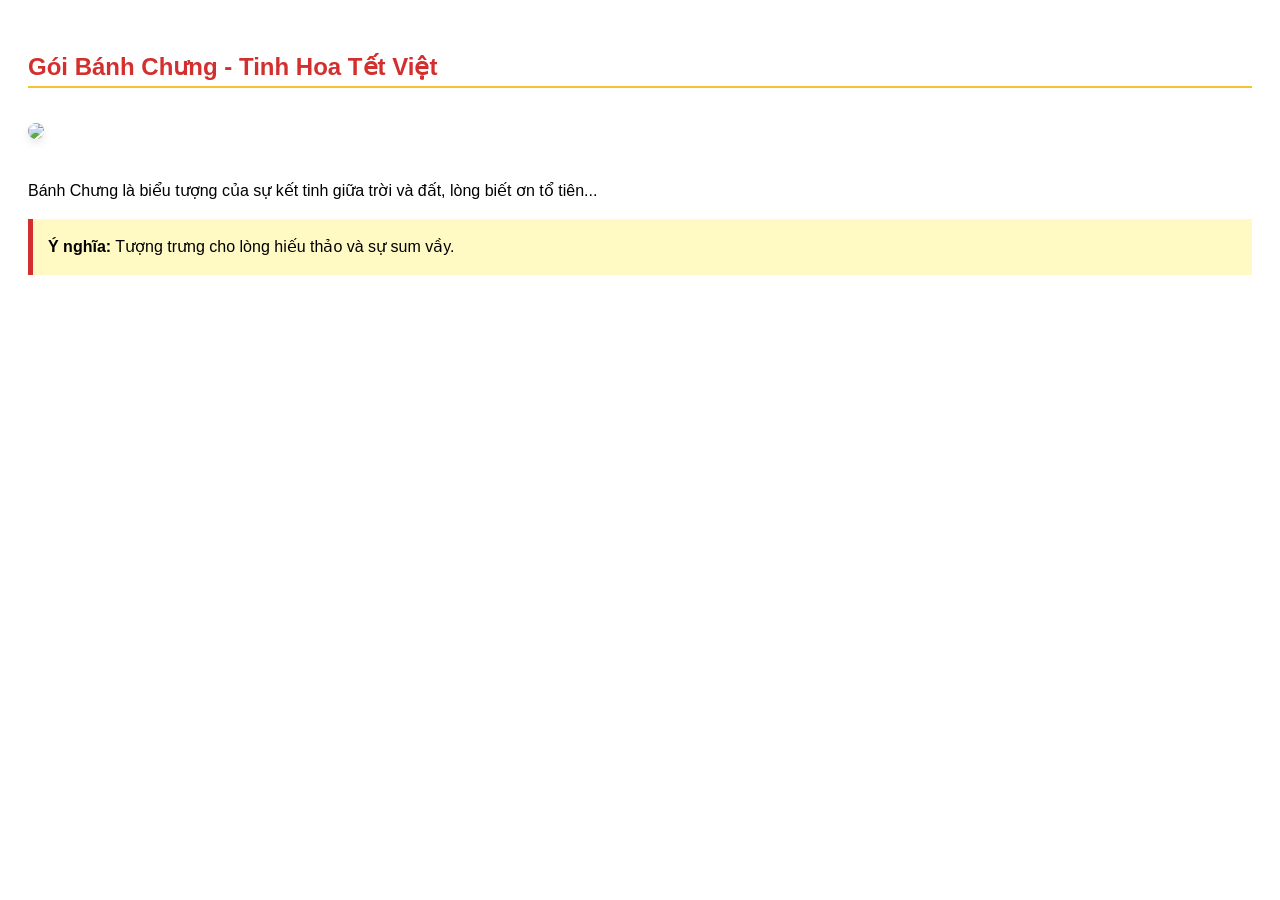
==== goibanh.html @ 651c9da3 "Update and rename phongtuc.html to goibanh.html" ====
<!DOCTYPE html>
<html lang="vi">
<head>
    <meta charset="UTF-8">
    <style>
        body { font-family: 'Segoe UI', Arial, sans-serif; padding: 20px; line-height: 1.6; }
        h2 { color: #d32f2f; border-bottom: 2px solid #fbc02d; }
        img { width: 100%; border-radius: 10px; margin: 15px 0; box-shadow: 0 4px 8px rgba(0,0,0,0.1); }
        .box { background: #fff9c4; padding: 15px; border-left: 5px solid #d32f2f; }
    </style>
</head>
<body>
    <h2> Gói Bánh Chưng - Tinh Hoa Tết Việt</h2>
    <img src="https://images.unsplash.com/photo-1706175628543-0941910609b5?q=80&w=1000&auto=format&fit=crop">
    <p>Bánh Chưng là biểu tượng của sự kết tinh giữa trời và đất, lòng biết ơn tổ tiên...</p>
    <div class="box">
        <strong>Ý nghĩa:</strong> Tượng trưng cho lòng hiếu thảo và sự sum vầy.
    </div>
</body>
</html>
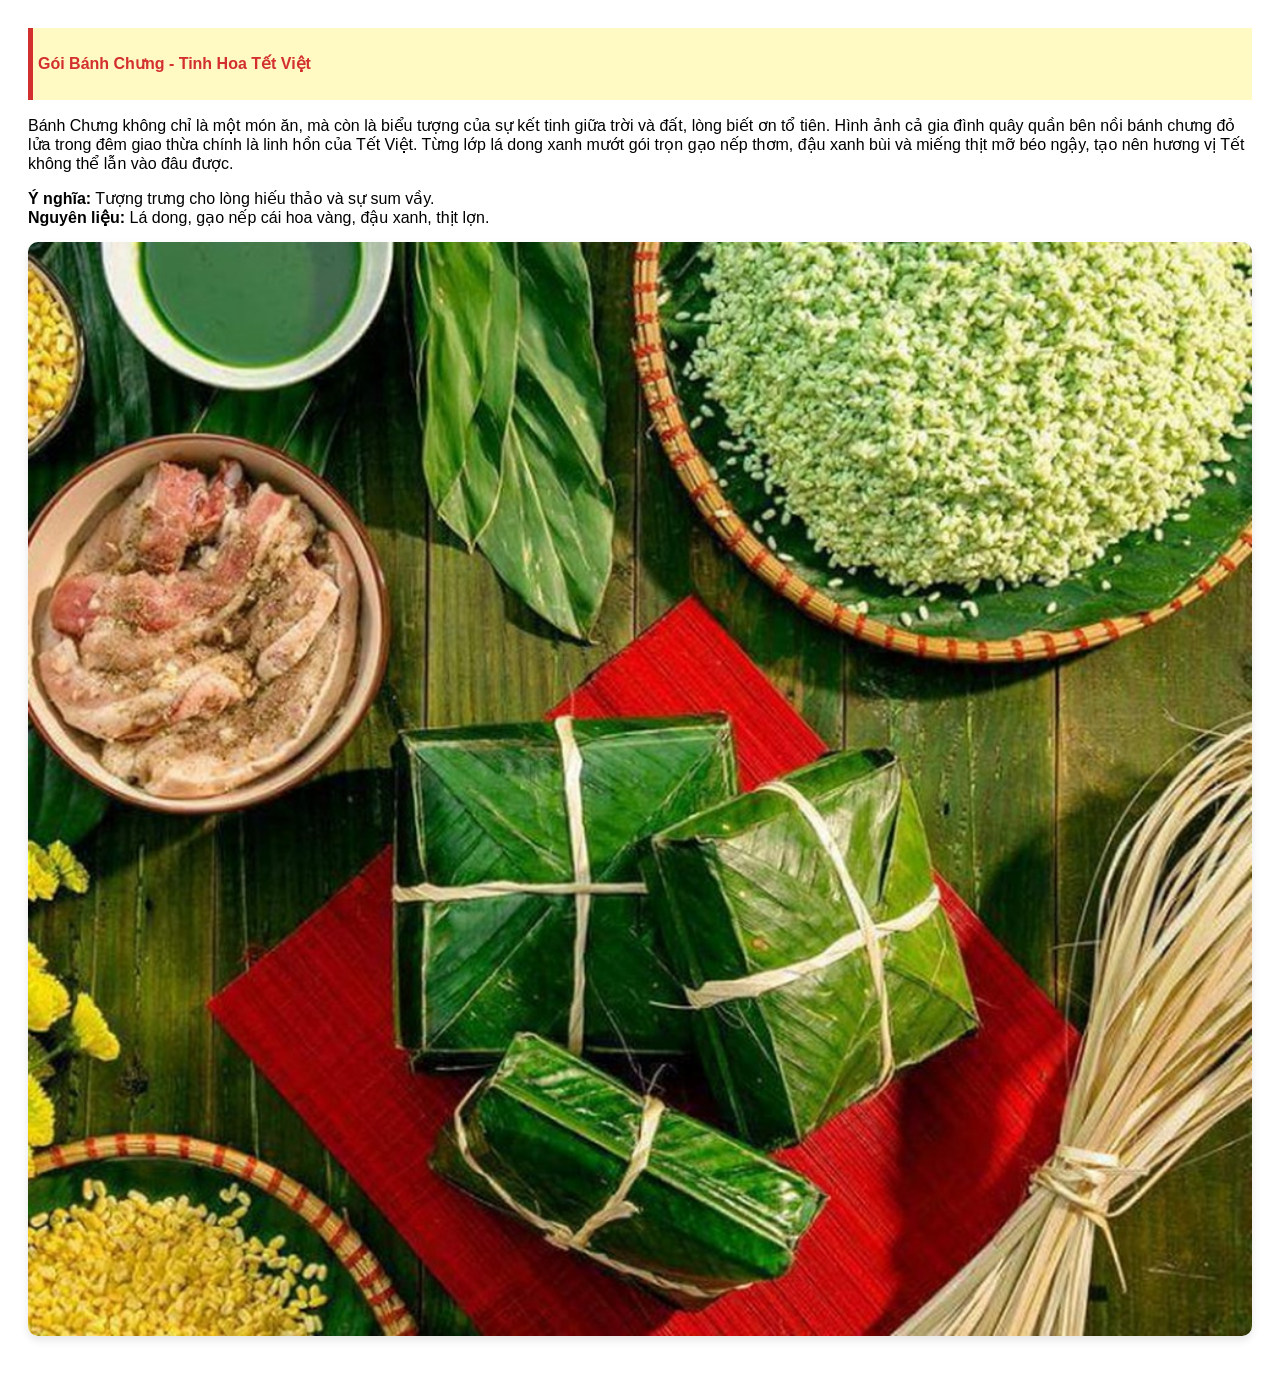
==== commit ccf6ec12: "Update goibanh.html" ====
--- a/goibanh.html
+++ b/goibanh.html
@@ -3,18 +3,18 @@
 <head>
     <meta charset="UTF-8">
     <style>
-        body { font-family: 'Segoe UI', Arial, sans-serif; padding: 20px; line-height: 1.6; }
-        h2 { color: #d32f2f; border-bottom: 2px solid #fbc02d; }
+        body { font-family: 'Segoe UI', Arial, sans-serif; padding: 20px }
         img { width: 100%; border-radius: 10px; margin: 15px 0; box-shadow: 0 4px 8px rgba(0,0,0,0.1); }
-        .box { background: #fff9c4; padding: 15px; border-left: 5px solid #d32f2f; }
+        .box { background: #fff9c4; padding: 5px; border-left: 5px solid #d32f2f; }
     </style>
 </head>
 <body>
-    <h2> Gói Bánh Chưng - Tinh Hoa Tết Việt</h2>
-    <img src="https://images.unsplash.com/photo-1706175628543-0941910609b5?q=80&w=1000&auto=format&fit=crop">
-    <p>Bánh Chưng là biểu tượng của sự kết tinh giữa trời và đất, lòng biết ơn tổ tiên...</p>
     <div class="box">
-        <strong>Ý nghĩa:</strong> Tượng trưng cho lòng hiếu thảo và sự sum vầy.
+        <h4 style="color: #d32f2f"> Gói Bánh Chưng - Tinh Hoa Tết Việt</h4>
     </div>
+    <p>Bánh Chưng không chỉ là một món ăn, mà còn là biểu tượng của sự kết tinh giữa trời và đất, lòng biết ơn tổ tiên. Hình ảnh cả gia đình quây quần bên nồi bánh chưng đỏ lửa trong đêm giao thừa chính là linh hồn của Tết Việt. Từng lớp lá dong xanh mướt gói trọn gạo nếp thơm, đậu xanh bùi và miếng thịt mỡ béo ngậy, tạo nên hương vị Tết không thể lẫn vào đâu được.</p>
+    <strong>Ý nghĩa:</strong> Tượng trưng cho lòng hiếu thảo và sự sum vầy.</br>
+    <strong>Nguyên liệu:</strong> Lá dong, gạo nếp cái hoa vàng, đậu xanh, thịt lợn.
+    <img src="anhbanhchung.jpg">
 </body>
 </html>
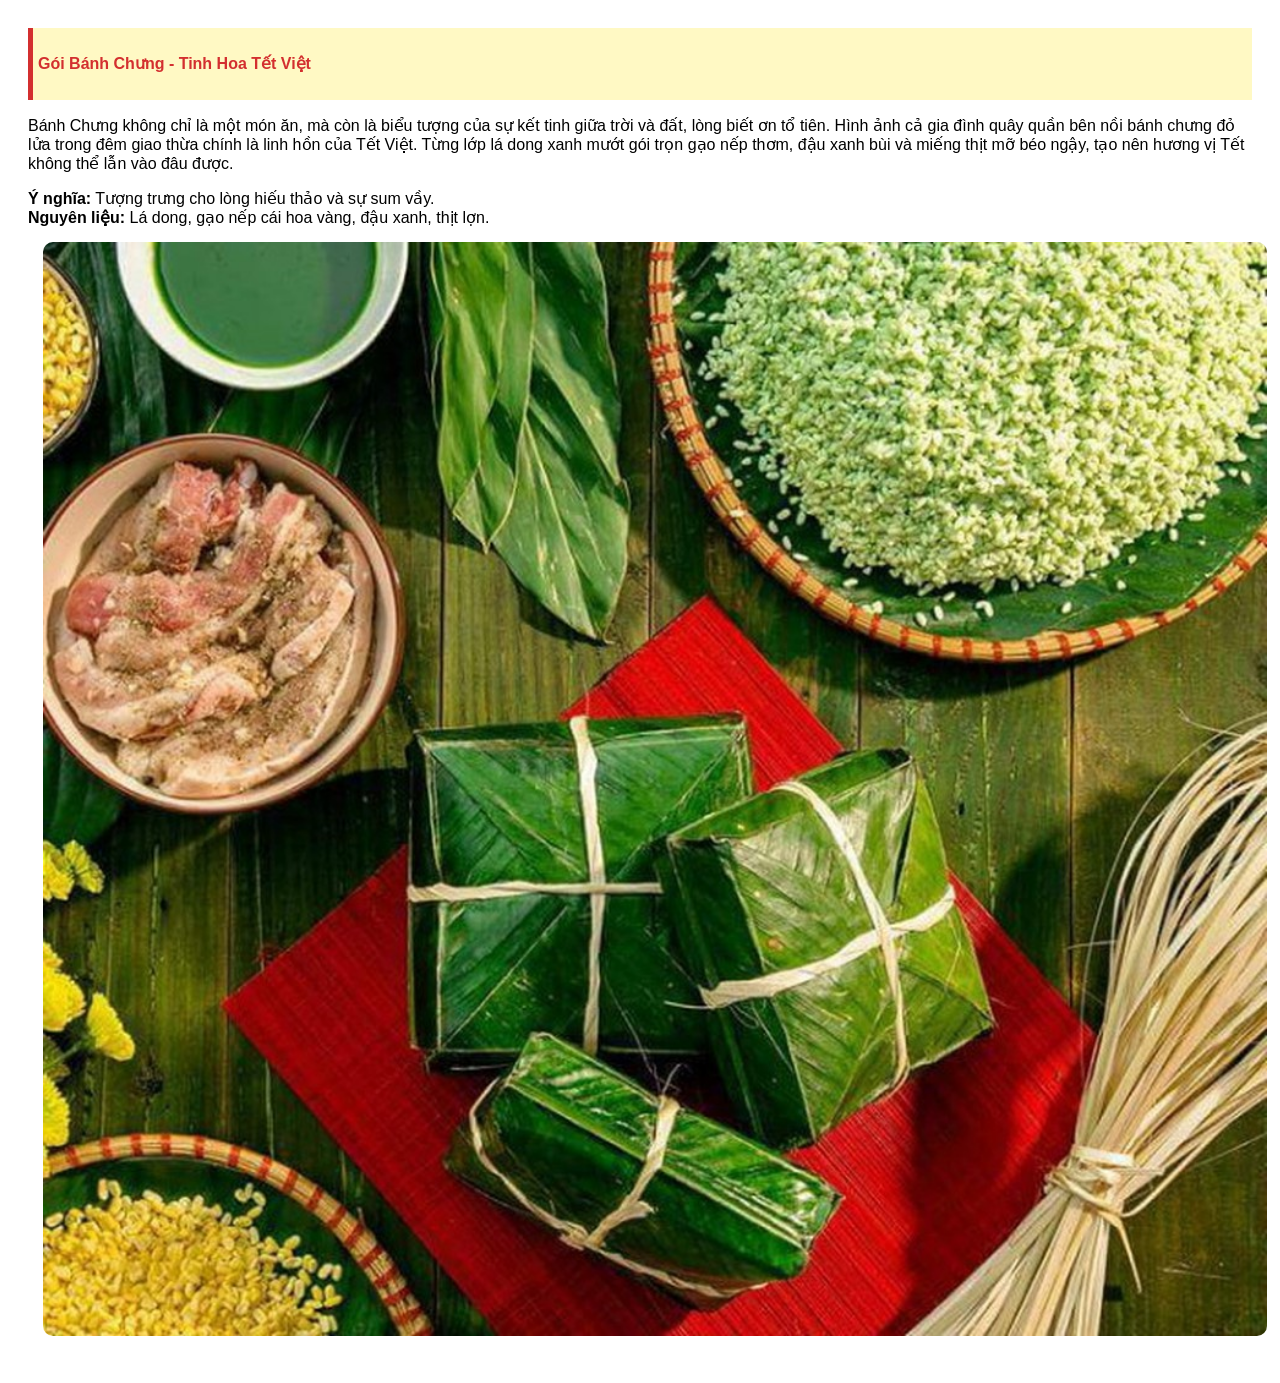
==== commit 1066fd50: "Update goibanh.html" ====
--- a/goibanh.html
+++ b/goibanh.html
@@ -4,7 +4,7 @@
     <meta charset="UTF-8">
     <style>
         body { font-family: 'Segoe UI', Arial, sans-serif; padding: 20px }
-        img { width: 100%; border-radius: 10px; margin: 15px 0; box-shadow: 0 4px 8px rgba(0,0,0,0.1); }
+        img { width: 100%; border-radius: 10px; margin: 15px }
         .box { background: #fff9c4; padding: 5px; border-left: 5px solid #d32f2f; }
     </style>
 </head>
@@ -18,3 +18,4 @@
     <img src="anhbanhchung.jpg">
 </body>
 </html>
+
